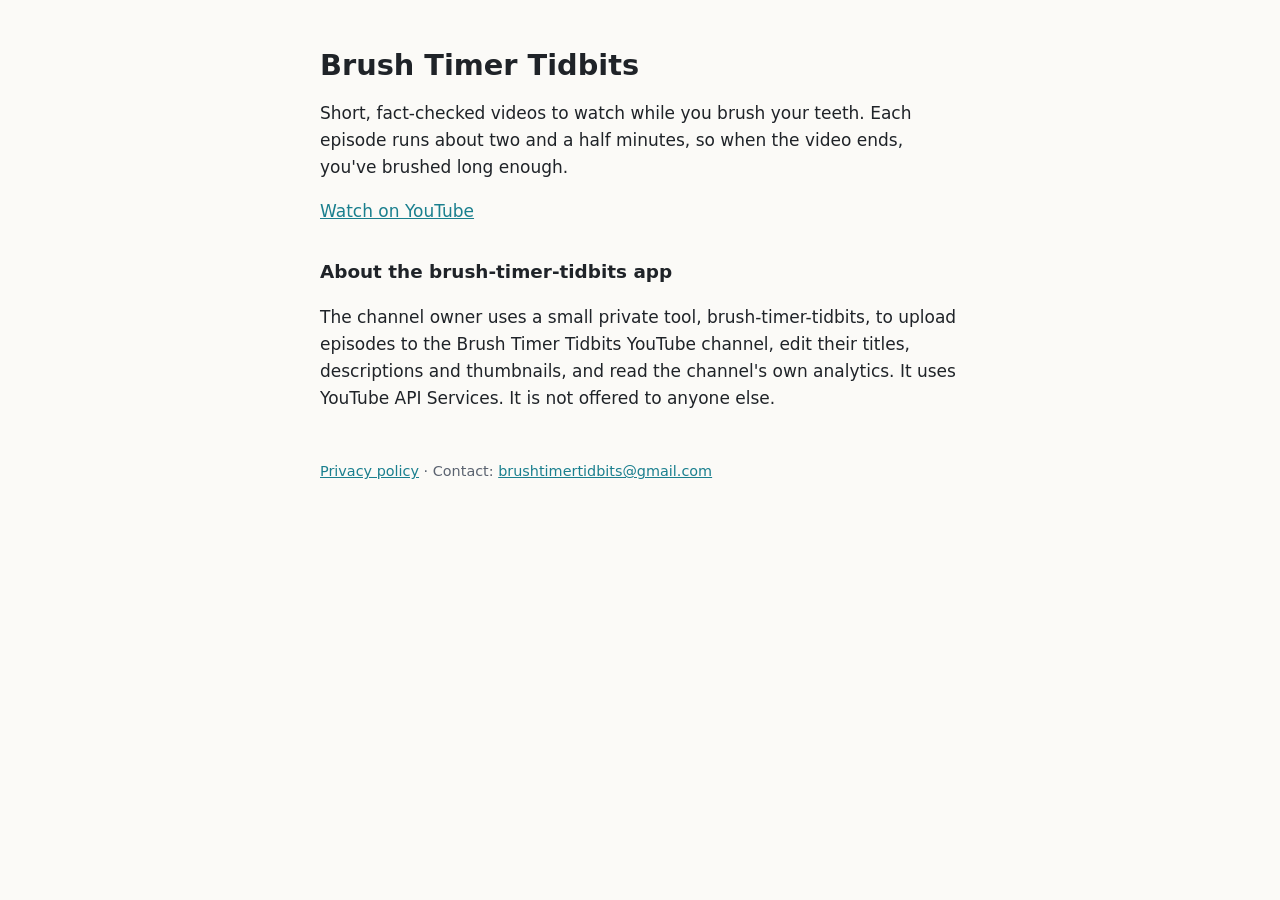
==== index.html @ a8349ad8 "Home page and privacy policy for the brush-timer-tidbits app Co-Authored-By: Claude Opus 5.5 <norepl" ====
<!doctype html>
<html lang="en">
<head>
<meta charset="utf-8">
<meta name="viewport" content="width=device-width, initial-scale=1">
<title>Brush Timer Tidbits</title>
<link rel="stylesheet" href="style.css">
</head>
<body>
<main>
<h1>Brush Timer Tidbits</h1>
<p>Short, fact-checked videos to watch while you brush your teeth. Each episode runs about two and a half minutes, so when the video ends, you've brushed long enough.</p>
<p><a href="https://www.youtube.com/channel/UCgsh0vbMuWW81raJo0nOP8w">Watch on YouTube</a></p>
<h2>About the brush-timer-tidbits app</h2>
<p>The channel owner uses a small private tool, brush-timer-tidbits, to upload episodes to the Brush Timer Tidbits YouTube channel, edit their titles, descriptions and thumbnails, and read the channel's own analytics. It uses YouTube API Services. It is not offered to anyone else.</p>
<footer>
<a href="privacy.html">Privacy policy</a> · Contact: <a href="mailto:brushtimertidbits@gmail.com">brushtimertidbits@gmail.com</a>
</footer>
</main>
</body>
</html>
---- style.css ----
:root{--bg:#fbfaf7;--fg:#1f2328;--muted:#5b6370;--accent:#1a7f8e}
@media (prefers-color-scheme:dark){:root{--bg:#15181c;--fg:#e8e6e3;--muted:#9aa3ad;--accent:#5cc4d1}}
body{background:var(--bg);color:var(--fg);font:17px/1.6 system-ui,-apple-system,Segoe UI,Roboto,sans-serif;margin:0}
main{max-width:640px;margin:0 auto;padding:48px 16px}
h1{font-size:1.8rem;line-height:1.2;margin:0 0 .5rem}
h2{font-size:1.15rem;margin:2rem 0 .4rem}
a{color:var(--accent)}
.muted{color:var(--muted)}
footer{margin-top:3rem;font-size:.9rem;color:var(--muted)}
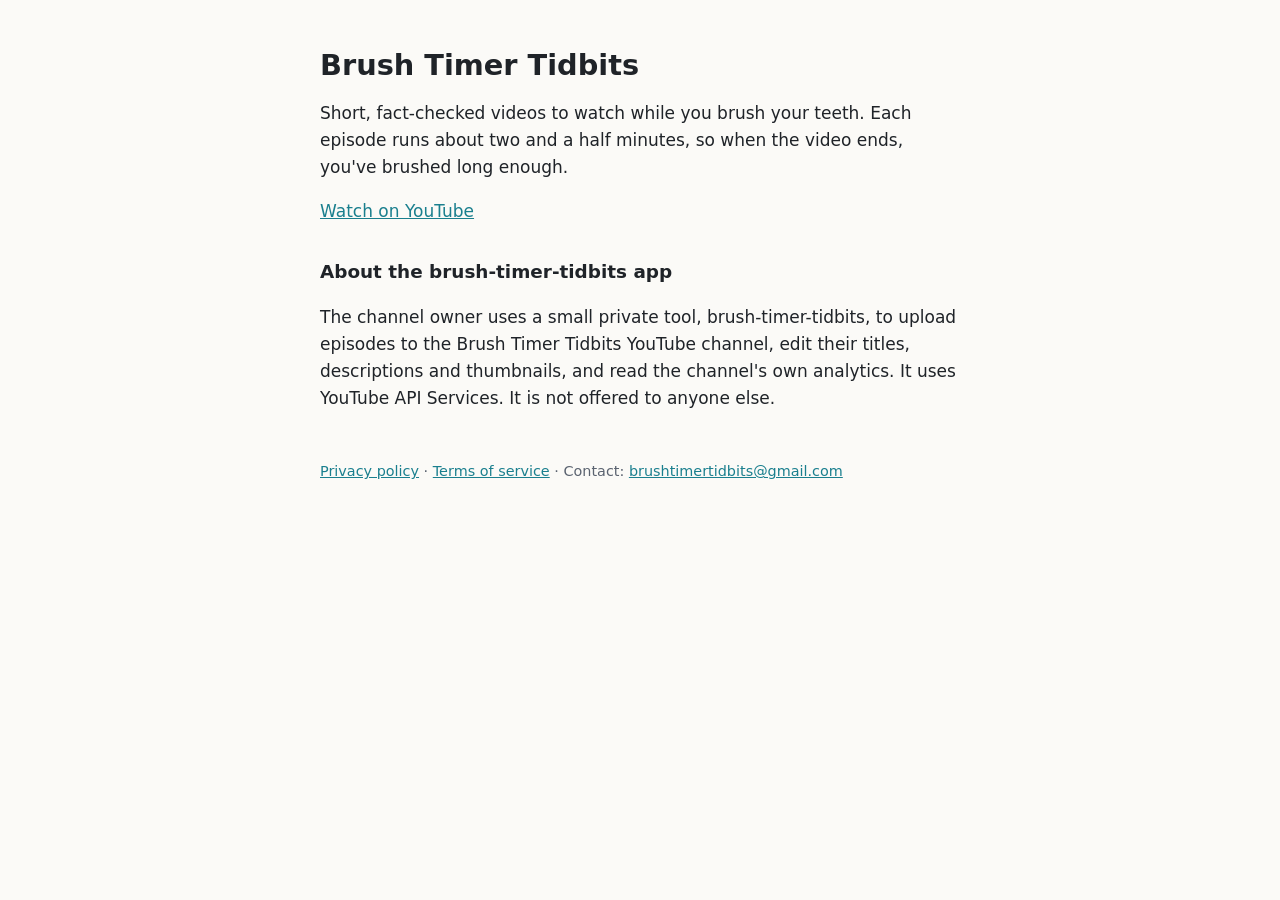
==== commit 4b4a2110: "Add terms of service page Co-Authored-By: Claude Opus 5.5 <noreply@anthropic.com>" ====
--- a/index.html
+++ b/index.html
@@ -14,7 +14,7 @@
 <h2>About the brush-timer-tidbits app</h2>
 <p>The channel owner uses a small private tool, brush-timer-tidbits, to upload episodes to the Brush Timer Tidbits YouTube channel, edit their titles, descriptions and thumbnails, and read the channel's own analytics. It uses YouTube API Services. It is not offered to anyone else.</p>
 <footer>
-<a href="privacy.html">Privacy policy</a> · Contact: <a href="mailto:brushtimertidbits@gmail.com">brushtimertidbits@gmail.com</a>
+<a href="privacy.html">Privacy policy</a> · <a href="terms.html">Terms of service</a> · Contact: <a href="mailto:brushtimertidbits@gmail.com">brushtimertidbits@gmail.com</a>
 </footer>
 </main>
 </body>
